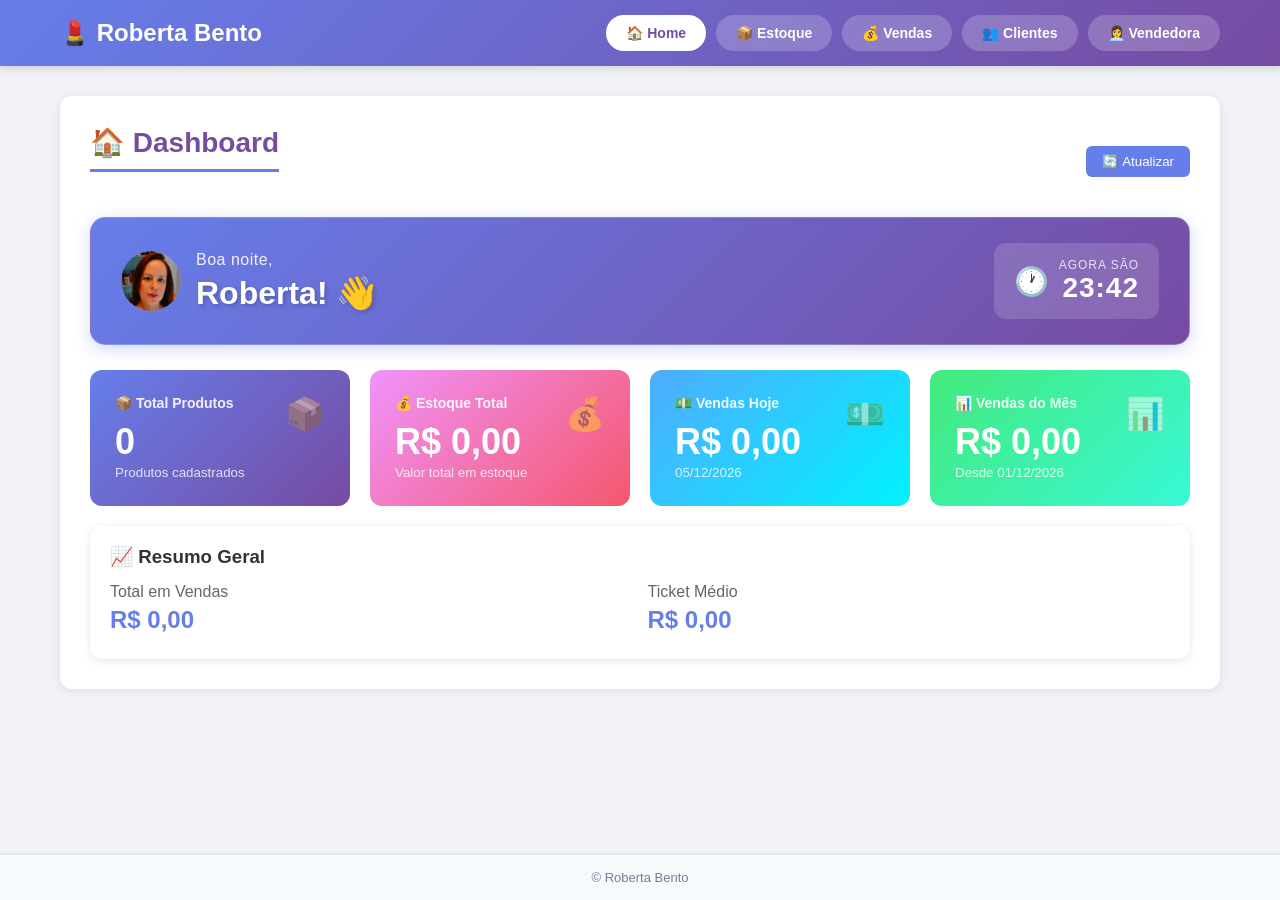
==== 1.html @ 70f0e1d8 "Criar 1.html" ====
<!DOCTYPE html>
<html lang="pt-BR">
<head>
  <meta charset="UTF-8">
  <meta name="viewport" content="width=device-width, initial-scale=1.0">
  <title>💄 Sistema de Vendas</title>
  <link rel="stylesheet" href="style.css">
  <meta name="viewport" content="width=device-width, initial-scale=1.0, maximum-scale=1.0, user-scalable=no, shrink-to-fit=no">
</head>
<body>

  <header>
    <div class="header-container">
      <h1>💄 Roberta Bento</h1>

      <nav>
        <button class="nav-btn active" data-page="home"> 🏠 Home </button>
        <button class="nav-btn" data-page="estoque"> 📦 Estoque </button>
        <button class="nav-btn" data-page="vendas"> 💰 Vendas </button>
        <button class="nav-btn" data-page="clientes"> 👥 Clientes </button>
        <button class="nav-btn" data-page="vendedora"> 👩‍💼 Vendedora </button>
      </nav>
    </div>
  </header>

  <main id="app">
    <!-- Conteúdo será renderizado aqui -->
  </main>

  <footer>
    <div class="footer-container">
      <span class="versao-sistema"></span> &copy; <span id="ano-atual"></span> Roberta Bento
    </div>
  </footer>

  <script src="script8.js"></script>
</body>
</html>
---- style.css ----
/* ============================================
   RESET E ESTILOS GERAIS
   ============================================ */
* {
  margin: 0;
  padding: 0;
  box-sizing: border-box;
}

html {
  overflow-x: hidden;
  width: 100%;
  position: relative;
}

body {
  font-family: 'Segoe UI', Tahoma, Geneva, Verdana, sans-serif;
  background: #f0f2f5;
  color: #333;
  min-height: 100vh;
  display: flex;
  flex-direction: column;
  overflow-x: hidden;
  width: 100%;
  position: relative;
}

/* ============================================
   HEADER E NAVEGAÇÃO
   ============================================ */
header {
  background: linear-gradient(135deg, #667eea 0%, #764ba2 100%);
  color: white;
  padding: 15px 0;
  box-shadow: 0 4px 6px rgba(0,0,0,0.1);
  position: sticky;
  top: 0;
  z-index: 100;
}

.header-container {
  max-width: 1200px;
  margin: 0 auto;
  padding: 0 20px;
  display: flex;
  justify-content: space-between;
  align-items: center;
  flex-wrap: wrap;
  gap: 15px;
}

header h1 {
  font-size: 24px;
  font-weight: 700;
}

nav {
  display: flex;
  gap: 10px;
  flex-wrap: wrap;
}

.nav-btn {
  background: rgba(255,255,255,0.2);
  color: white;
  border: none;
  padding: 10px 20px;
  border-radius: 25px;
  cursor: pointer;
  font-size: 14px;
  font-weight: 600;
  transition: all 0.3s ease;
}

.nav-btn:hover {
  background: rgba(255,255,255,0.3);
  transform: translateY(-2px);
}

.nav-btn.active {
  background: white;
  color: #764ba2;
}

/* ============================================
   CONTEÚDO PRINCIPAL
   ============================================ */
main {
  flex: 1;
  max-width: 1200px;
  margin: 0 auto;
  padding: 30px 20px;
  width: 100%;
  overflow-x: hidden;
}

section {
  background: white;
  padding: 30px;
  border-radius: 12px;
  box-shadow: 0 2px 10px rgba(0,0,0,0.08);
  animation: fadeIn 0.4s ease-in;
}

@keyframes fadeIn {
  from {
    opacity: 0;
    transform: translateY(20px);
  }
  to {
    opacity: 1;
    transform: translateY(0);
  }
}

section h2 {
  color: #764ba2;
  margin-bottom: 25px;
  font-size: 28px;
  border-bottom: 3px solid #667eea;
  padding-bottom: 10px;
}

/* ============================================
   HOME
   ============================================ */
.home-grid {
  display: grid;
  grid-template-columns: repeat(auto-fit, minmax(200px, 1fr));
  gap: 20px;
  margin-top: 20px;
}

.home-card {
  background: #f8f9ff;
  padding: 25px;
  border-radius: 10px;
  text-align: center;
  transition: transform 0.3s ease;
  border: 2px solid transparent;
}

.home-card:hover {
  transform: translateY(-5px);
  border-color: #667eea;
}

.home-card h3 {
  font-size: 32px;
  color: #667eea;
  margin-bottom: 5px;
}

.home-card p {
  color: #666;
  font-size: 14px;
}

/* ============================================
   FORMULÁRIOS
   ============================================ */
form {
  max-width: 500px;
}

.form-group {
  margin-bottom: 20px;
}

.form-group label {
  display: block;
  font-weight: 600;
  margin-bottom: 5px;
  color: #555;
}

.form-group input,
.form-group select {
  width: 100%;
  padding: 12px;
  border: 2px solid #e0e0e0;
  border-radius: 8px;
  font-size: 14px;
  transition: border-color 0.3s ease;
}

.form-group input:focus,
.form-group select:focus {
  outline: none;
  border-color: #667eea;
}

.btn-submit {
  background: linear-gradient(135deg, #667eea 0%, #764ba2 100%);
  color: white;
  border: none;
  padding: 14px 30px;
  border-radius: 8px;
  font-size: 16px;
  font-weight: 600;
  cursor: pointer;
  transition: all 0.3s ease;
  width: 100%;
}

.btn-submit:hover {
  transform: translateY(-2px);
  box-shadow: 0 4px 12px rgba(102, 126, 234, 0.4);
}

.btn-submit:active {
  transform: translateY(0);
}

/* ============================================
   TABELAS
   ============================================ */
.table-container {
  overflow-x: auto;
  margin-top: 20px;
  -webkit-overflow-scrolling: touch;
}

table {
  width: 100%;
  border-collapse: collapse;
  background: white;
  border-radius: 8px;
  overflow: hidden;
}

thead {
  background: linear-gradient(135deg, #667eea 0%, #764ba2 100%);
  color: white;
}

th {
  padding: 15px;
  text-align: left;
  font-weight: 600;
}

td {
  padding: 12px 15px;
  border-bottom: 1px solid #eee;
}

tr:hover {
  background: #f8f9ff;
  cursor: pointer;
}

tbody tr:last-child td {
  border-bottom: none;
}

/* Status de estoque */
.status-badge {
  display: inline-block;
  padding: 4px 12px;
  border-radius: 20px;
  font-size: 12px;
  font-weight: 600;
}

.status-green {
  background: #e8f5e9;
  color: #2e7d32;
}

.status-yellow {
  background: #fff3e0;
  color: #e65100;
}

.status-red {
  background: #ffebee;
  color: #c62828;
}

/* ============================================
   MENSAGENS DE FEEDBACK
   ============================================ */
.msg-success {
  background: #e8f5e9;
  color: #2e7d32;
  padding: 15px;
  border-radius: 8px;
  margin-top: 15px;
  border-left: 4px solid #4caf50;
}

.msg-error {
  background: #ffebee;
  color: #c62828;
  padding: 15px;
  border-radius: 8px;
  margin-top: 15px;
  border-left: 4px solid #f44336;
}

.msg-info {
  background: #e3f2fd;
  color: #0d47a1;
  padding: 15px;
  border-radius: 8px;
  margin-top: 15px;
  border-left: 4px solid #2196f3;
}

/* ============================================
   DETALHES DO PRODUTO
   ============================================ */
.detalhes-container {
  background: #f8f9ff;
  padding: 20px;
  border-radius: 10px;
  border: 2px solid #667eea;
  margin: 20px 0;
  animation: fadeIn 0.3s ease-in;
}

.detalhes-container h3 {
  color: #667eea;
  margin-bottom: 15px;
}

/* ============================================
   FILTRO E BUSCA
   ============================================ */
.filtro-container {
  display: flex;
  gap: 15px;
  flex-wrap: wrap;
  margin-bottom: 20px;
  align-items: center;
}

.filtro-container select {
  flex: 1;
  min-width: 250px;
  padding: 12px;
  border: 2px solid #e0e0e0;
  border-radius: 8px;
  font-size: 14px;
}

.filtro-container button {
  padding: 12px 24px;
  background: #667eea;
  color: white;
  border: none;
  border-radius: 8px;
  cursor: pointer;
  font-weight: 600;
  transition: all 0.3s ease;
}

.filtro-container button:hover {
  background: #764ba2;
  transform: translateY(-2px);
}

/* ============================================================
   FOOTER
   ============================================================ */
footer {
    background: #f7fafc;
    border-top: 2px solid #e2e8f0;
    padding: 15px 20px;
    margin-top: 30px;
    text-align: center;
}

.footer-container {
    max-width: 1200px;
    margin: 0 auto;
    font-size: 13px;
    color: #718096;
}

.footer-container .versao-sistema {
    font-weight: 600;
    color: #667eea;
}

.footer-container #ano-atual {
    font-weight: 600;
}

/* Responsivo */
@media (max-width: 768px) {
    footer {
        padding: 12px 15px;
        margin-top: 20px;
    }
    
    .footer-container {
        font-size: 11px;
    }
}

/* ============================================
   RESPONSIVIDADE
   ============================================ */
@media (max-width: 768px) {
  .header-container {
    flex-direction: column;
    align-items: stretch;
    text-align: center;
  }
  
  nav {
    justify-content: center;
  }
  
  .nav-btn {
    padding: 8px 14px;
    font-size: 12px;
  }
  
  section {
    padding: 20px 15px;
  }
  
  section h2 {
    font-size: 22px;
  }
  
  .home-grid {
    grid-template-columns: 1fr 1fr;
  }
  
  .filtro-container {
    flex-direction: column;
  }
  
  .filtro-container select {
    min-width: 100%;
  }
  
  table {
    font-size: 13px;
  }
  
  th, td {
    padding: 8px 10px;
  }
}

@media (max-width: 480px) {
  .home-grid {
    grid-template-columns: 1fr;
  }
  
  header h1 {
    font-size: 18px;
  }
  
  .nav-btn {
    font-size: 11px;
    padding: 6px 12px;
  }
}

/* ============================================
   BLOQUEIO DE ZOOM E DESLIZAMENTO LATERAL
   ============================================ */

/* Bloqueia zoom em todos os elementos */
* {
  touch-action: manipulation;
  -ms-touch-action: manipulation;
}

/* Previne zoom em dispositivos móveis */
html, body {
  touch-action: manipulation;
  -ms-touch-action: manipulation;
  -webkit-text-size-adjust: 100%;
  -ms-text-size-adjust: 100%;
}

/* Bloqueia zoom especificamente para inputs no iOS */
input, select, textarea {
  font-size: 16px; /* Previne zoom automático do iOS */
  touch-action: manipulation;
  -ms-touch-action: manipulation;
}

/* Previne seleção de texto (opcional, se desejar) */
/* 
body {
  -webkit-user-select: none;
  -moz-user-select: none;
  -ms-user-select: none;
  user-select: none;
}
*/

/* Previne gestos de zoom no navegador */
@media screen and (-webkit-min-device-pixel-ratio: 0) {
  body {
    -webkit-text-size-adjust: none;
  }
}
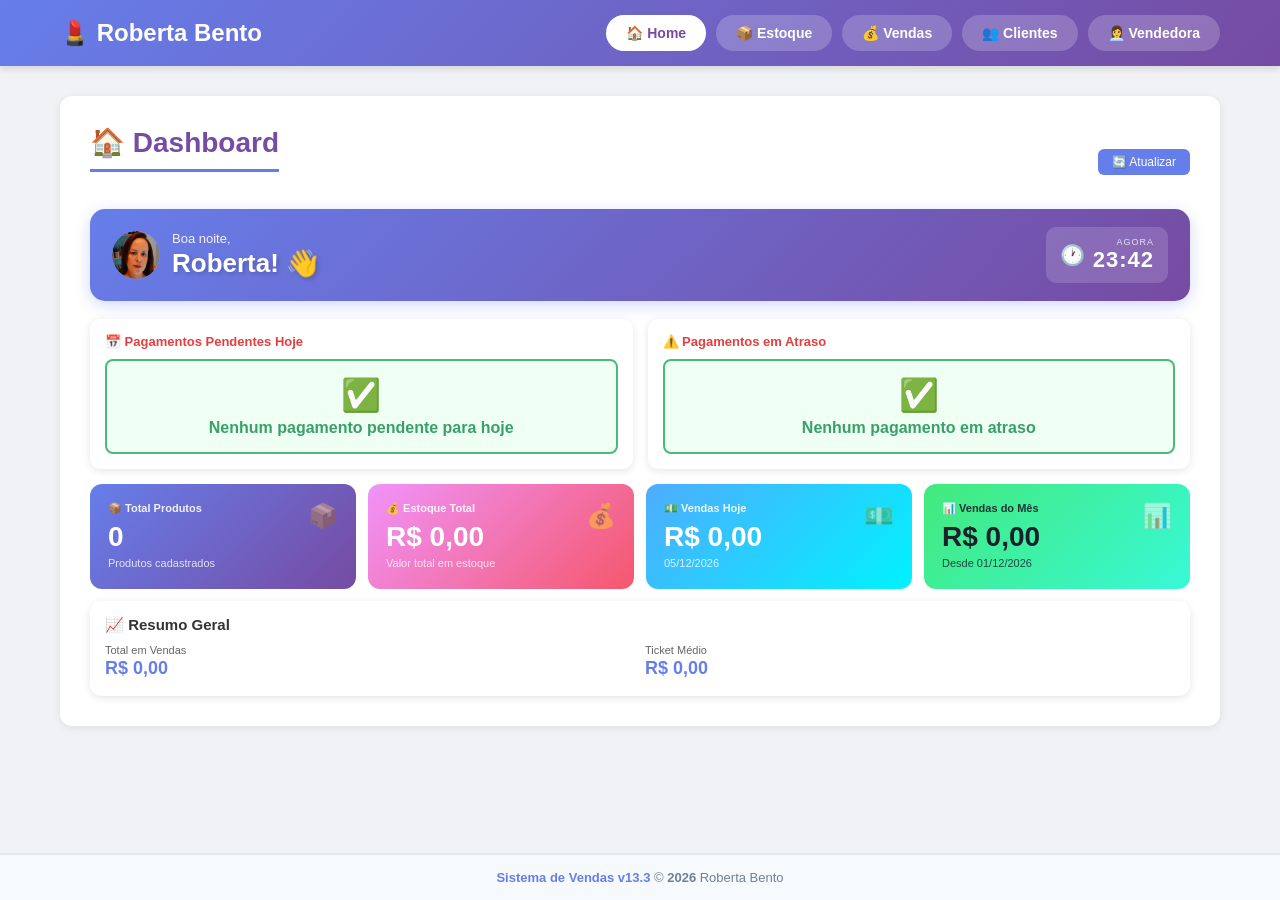
==== commit b7143172: "Atualizar o 1.html" ====
--- a/1.html
+++ b/1.html
@@ -33,6 +33,6 @@
     </div>
   </footer>
 
-  <script src="script8.js"></script>
+  <script src="script7.js"></script>
 </body>
 </html>
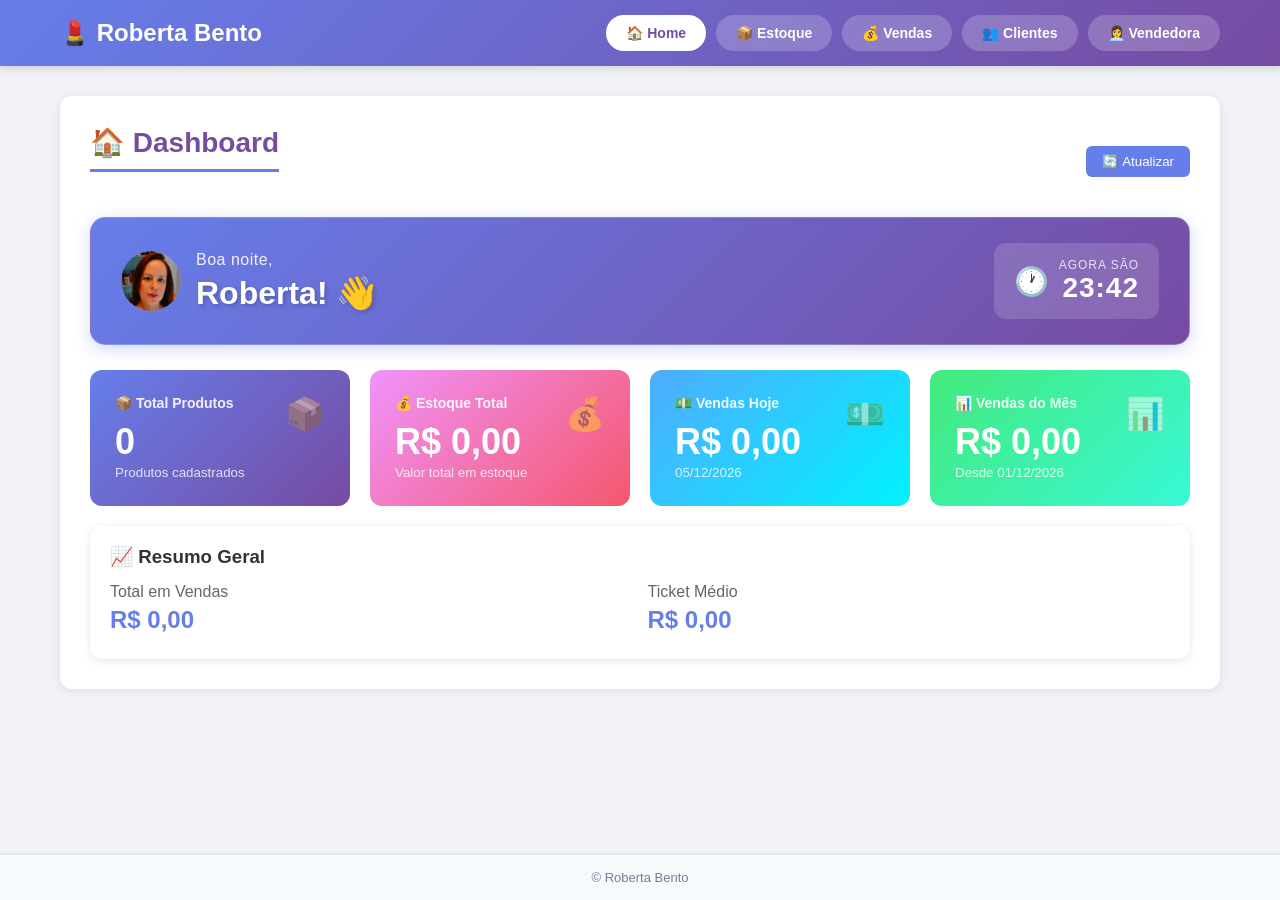
==== commit 62744b0a: "Atualizar o 1.html" ====
--- a/1.html
+++ b/1.html
@@ -33,6 +33,6 @@
     </div>
   </footer>
 
-  <script src="script7.js"></script>
+  <script src="script8.js"></script>
 </body>
 </html>
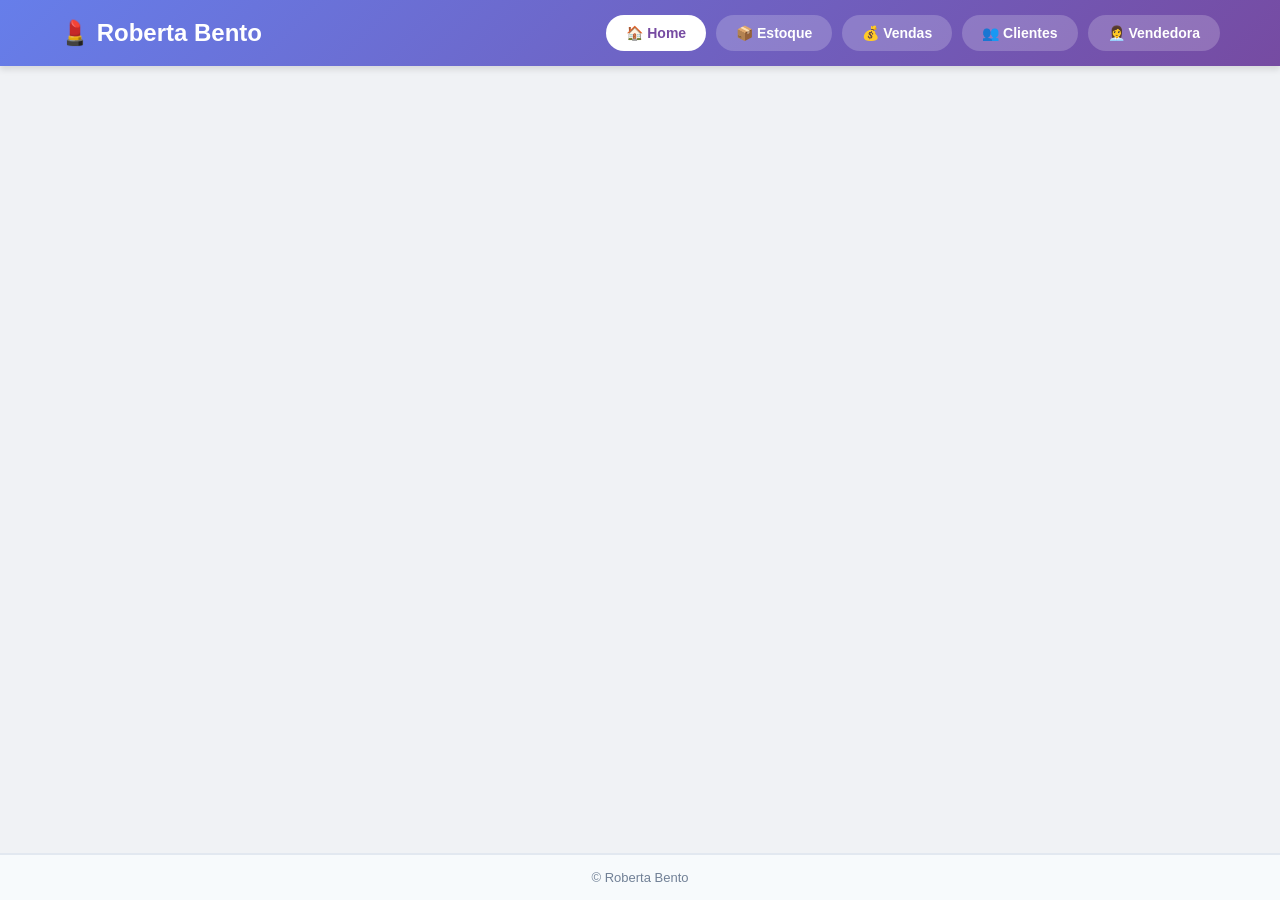
==== commit 19977ac9: "Update 1.html" ====
--- a/1.html
+++ b/1.html
@@ -33,6 +33,6 @@
     </div>
   </footer>
 
-  <script src="script8.js"></script>
+  <script src="script1.js"></script>
 </body>
-</html>+</html>
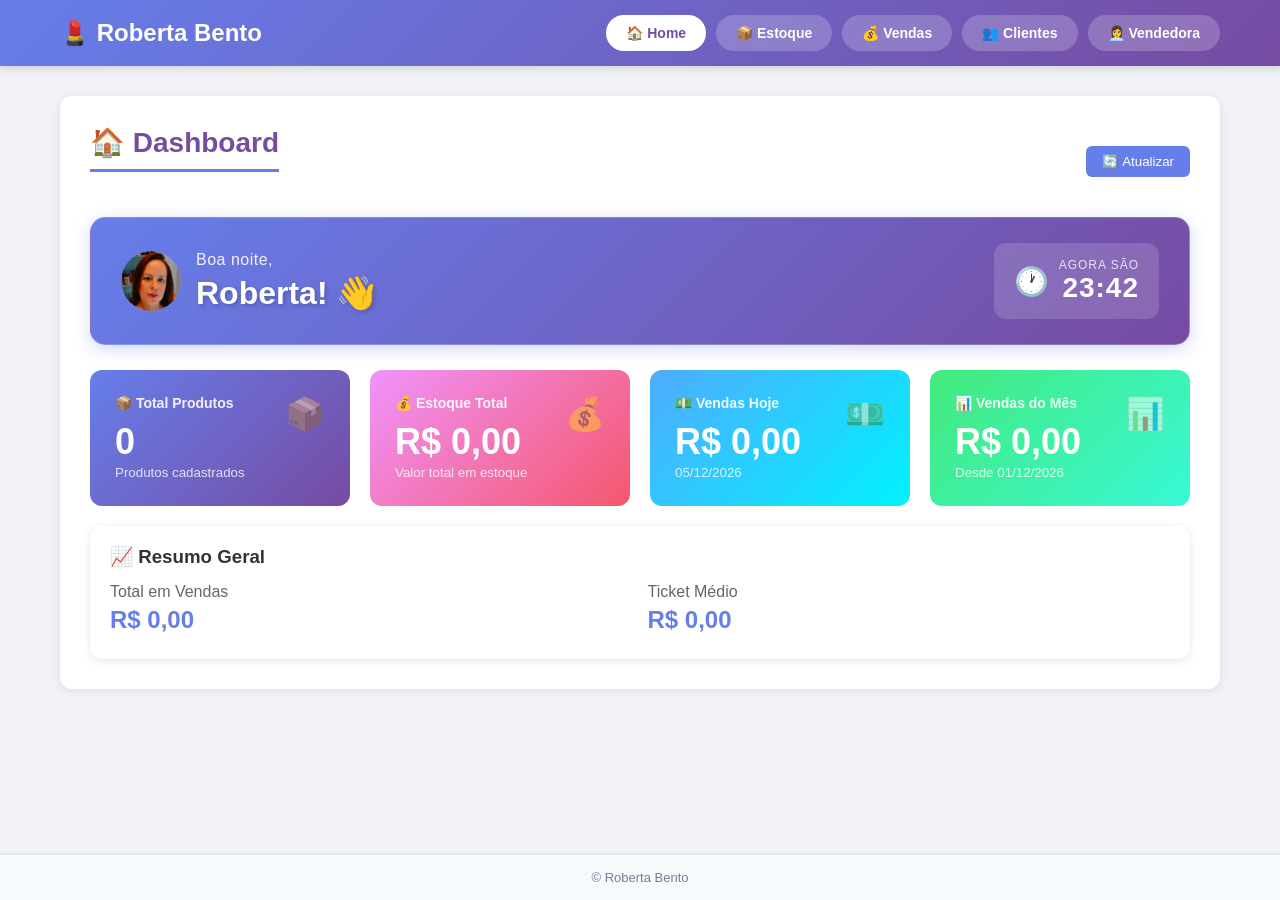
==== commit ec2301cb: "Replace script1.js with script2.js in 1.html" ====
--- a/1.html
+++ b/1.html
@@ -33,6 +33,6 @@
     </div>
   </footer>
 
-  <script src="script1.js"></script>
+  <script src="script2.js"></script>
 </body>
 </html>
